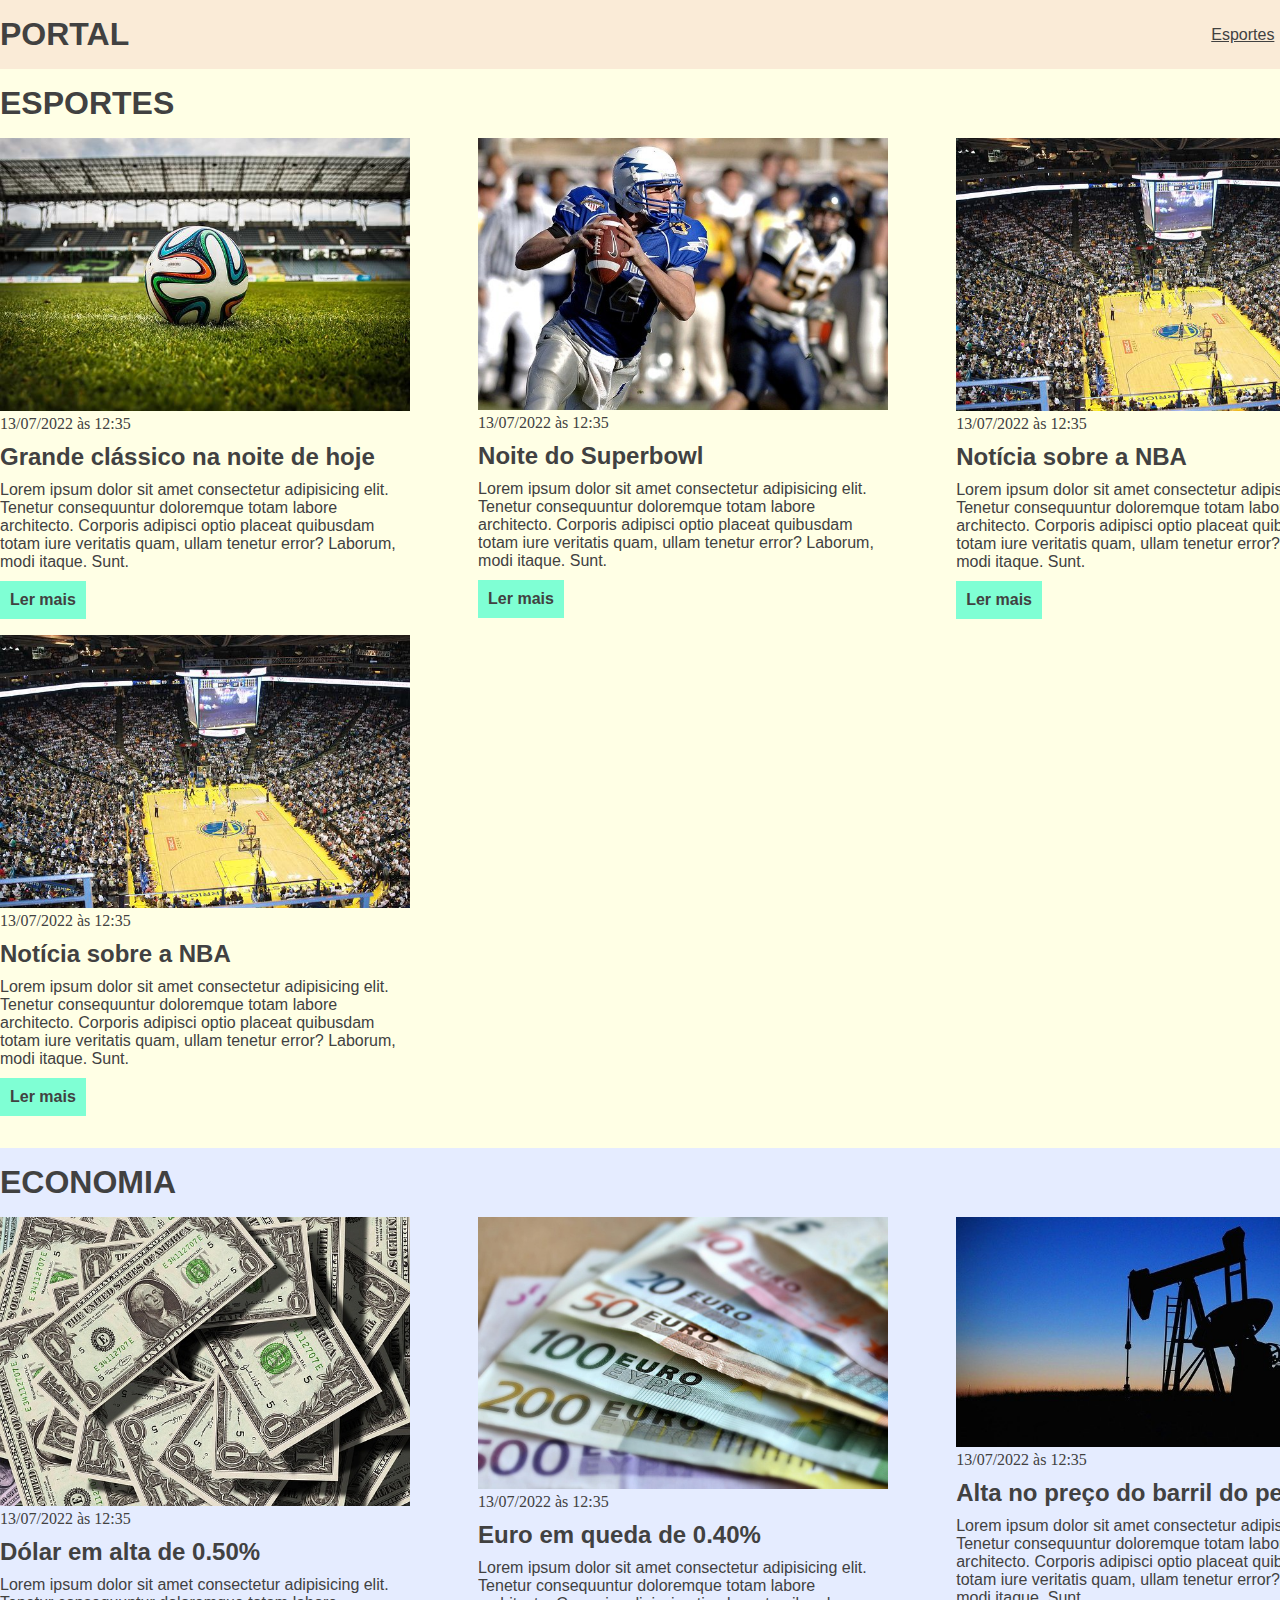
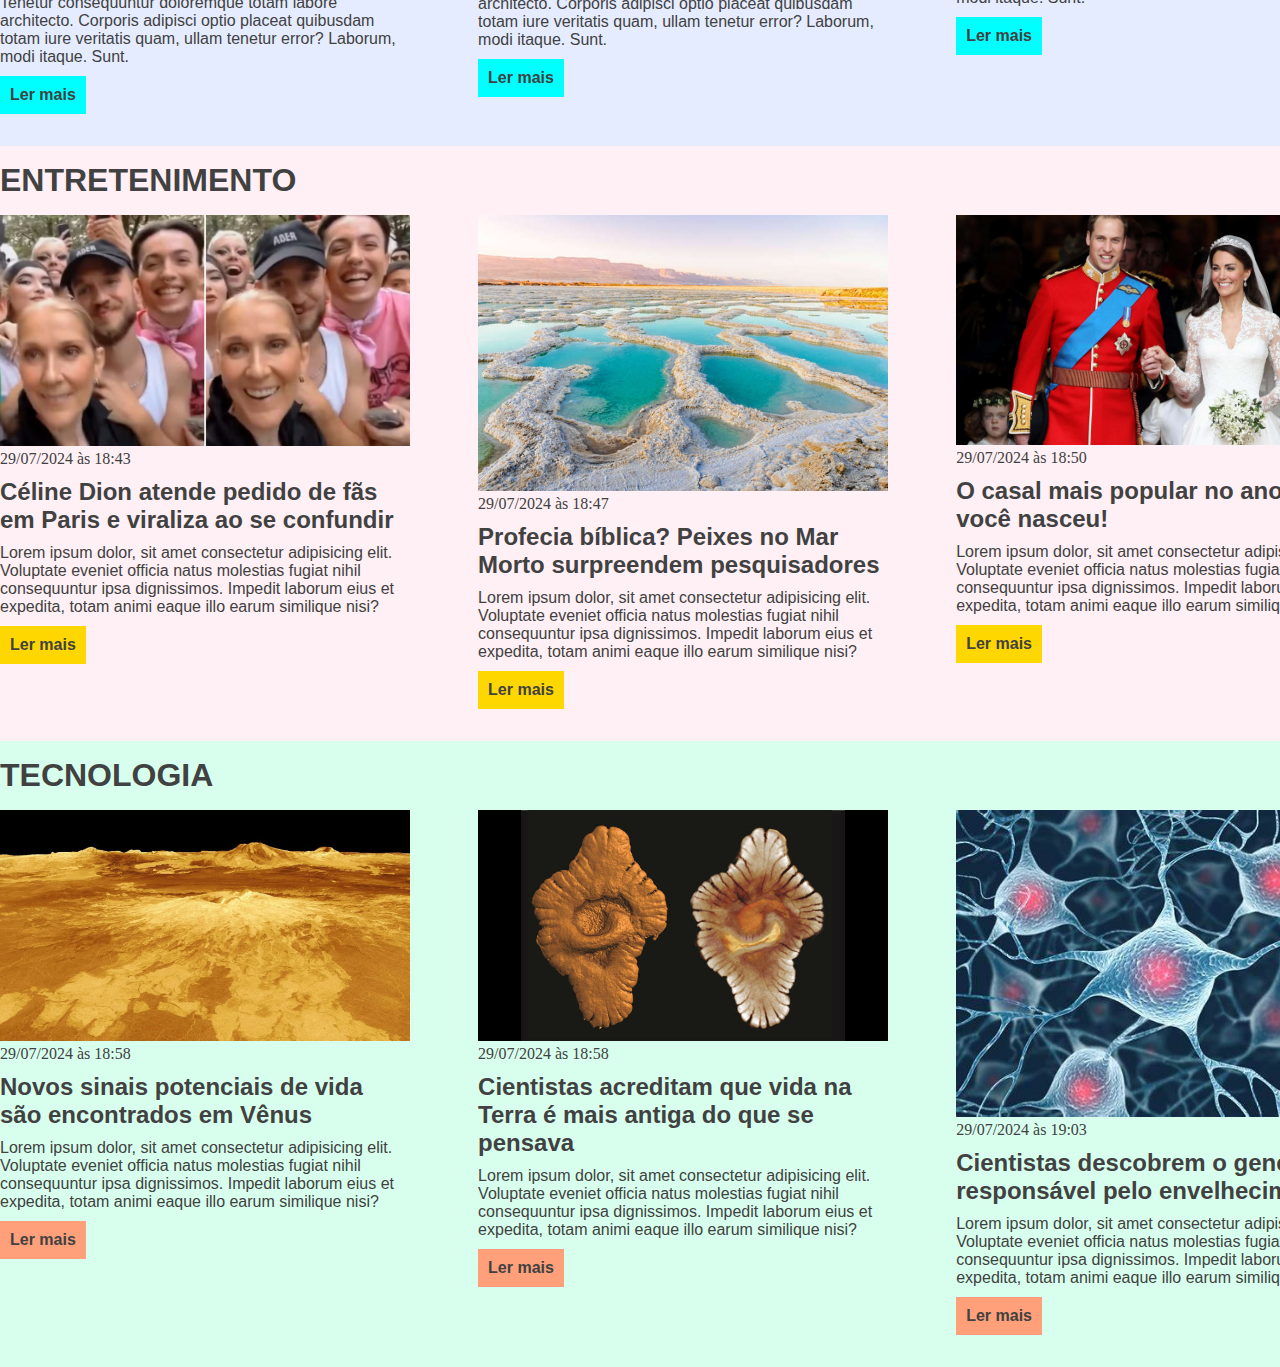
==== index.html @ a3bfd8f8 "commit inicial" ====
<!DOCTYPE html>
<html lang="pt-BR">
<head>
    <meta charset="UTF-8">
    <meta http-equiv="X-UA-Compatible" content="IE=edge">
    <meta name="viewport" content="width=device-width, initial-scale=1.0">
    <title>Meu portal de notícias</title>
    <link rel="stylesheet" href="./main.css" />
</head>
<body>
    <header id="titulo">
        <div class="container">
            <h1>PORTAL</h1>
            <nav>
                <ul>
                    <li>
                        <a href="#esportes" title="Ir para a seção de esportes">Esportes</a>
                    </li>
                    <li>
                        <a href="#economia" title="Ir para a seção de notícias">Economia</a>
                    </li>
                </ul>
            </nav>
        </div>
    </header>
    <section id="esportes">
        <div class="container">
            <h2>Esportes</h2>
                <div class="articles">
                    <article>
                        <img src="./imagens/futebol.jpg" alt="Bola de futebol no gramado" />
                        <header>
                            <time class="postdata">13/07/2022 às 12:35</time>
                        </header>
                        <h3>Grande clássico na noite de hoje</h3>
                        <p>
                            Lorem ipsum dolor sit amet consectetur adipisicing elit. Tenetur consequuntur doloremque totam labore architecto. Corporis adipisci optio placeat quibusdam totam iure veritatis quam, ullam tenetur error? Laborum, modi itaque. Sunt.
                        </p>
                        <a href="#" title="Leia a notícia completa">Ler mais</a>
                    </article>
                    <article>
                        <img src="./imagens/futebol-americano.jpg" alt="Jogador de futebol americano correndo com a bola na mão" />
                        <header>
                            <time class="postdata">13/07/2022 às 12:35</time>
                        </header>
                        <h3>Noite do Superbowl</h3>
                        <p>
                            Lorem ipsum dolor sit amet consectetur adipisicing elit. Tenetur consequuntur doloremque totam labore architecto. Corporis adipisci optio placeat quibusdam totam iure veritatis quam, ullam tenetur error? Laborum, modi itaque. Sunt.
                        </p>
                        <a href="#" title="Leia a notícia completa">Ler mais</a>
                    </article>
                    <article>
                        <img src="./imagens/basquete.jpg" title="Vista aérea de uma quadra de basquete" />
                        <header>
                            <time class="postdata">13/07/2022 às 12:35</time>
                        </header>
                        <h3>Notícia sobre a NBA</h3>
                        <p>
                            Lorem ipsum dolor sit amet consectetur adipisicing elit. Tenetur consequuntur doloremque totam labore architecto. Corporis adipisci optio placeat quibusdam totam iure veritatis quam, ullam tenetur error? Laborum, modi itaque. Sunt.
                        </p>
                        <a href="#" title="Leia a notícia completa">Ler mais</a>
                    </article>
                    <article>
                        <img src="./imagens/basquete.jpg" title="Vista aérea de uma quadra de basquete" />
                        <header>
                            <time class="postdata">13/07/2022 às 12:35</time>
                        </header>
                        <h3>Notícia sobre a NBA</h3>
                        <p>
                            Lorem ipsum dolor sit amet consectetur adipisicing elit. Tenetur consequuntur doloremque totam labore architecto. Corporis adipisci optio placeat quibusdam totam iure veritatis quam, ullam tenetur error? Laborum, modi itaque. Sunt.
                        </p>
                        <a href="#" title="Leia a notícia completa">Ler mais</a>
                    </article>
                </div>
        </div>
    </section>
    <section id="economia">
        <div class="container">
            <h2>Economia</h2>
                <div class="articles">
                    <article>
                        <img src="./imagens/dolares.jpg" alt="Muitos dólares" />
                        <header>
                            <time class="postdata">13/07/2022 às 12:35</time>
                        </header>
                        <h3>Dólar em alta de 0.50%</h3>
                        <p>
                            Lorem ipsum dolor sit amet consectetur adipisicing elit. Tenetur consequuntur doloremque totam labore architecto. Corporis adipisci optio placeat quibusdam totam iure veritatis quam, ullam tenetur error? Laborum, modi itaque. Sunt.
                        </p>
                        <a href="#" title="Leia a notícia completa">Ler mais</a>
                    </article>
                    <article>
                        <img src="./imagens/euro.jpg" alt="Várias notas de euro" />
                        <header>
                            <time class="postdata">13/07/2022 às 12:35</time>
                        </header>
                        <h3>Euro em queda de 0.40%</h3>
                        <p>
                            Lorem ipsum dolor sit amet consectetur adipisicing elit. Tenetur consequuntur doloremque totam labore architecto. Corporis adipisci optio placeat quibusdam totam iure veritatis quam, ullam tenetur error? Laborum, modi itaque. Sunt.
                        </p>
                        <a href="#" title="Leia a notícia completa">Ler mais</a>
                    </article>
                    <article>
                        <img src="./imagens/petroleo.jpg" alt="Extração de petróleo" />
                        <header>
                            <time class="postdata">13/07/2022 às 12:35</time>
                        </header>
                        <h3>Alta no preço do barril do petróleo</h3>
                        <p>
                            Lorem ipsum dolor sit amet consectetur adipisicing elit. Tenetur consequuntur doloremque totam labore architecto. Corporis adipisci optio placeat quibusdam totam iure veritatis quam, ullam tenetur error? Laborum, modi itaque. Sunt.
                        </p>
                        <a href="#" title="Leia a notícia completa">Ler mais</a>
                    </article>
                </div>
        </div>
    </section>
    <section id="entretenimento">
        <div class="container">
            <h2>Entretenimento</h2>
            <div class="articles">
                <article>
                    <img src="./imagens/celine-dion.jpg" alt="Selfie de Celine Dion com fãs">
                    <header>
                        <time class="postdata">29/07/2024 às 18:43</time>
                    </header>
                    <h3>Céline Dion atende pedido de fãs em Paris e viraliza ao se confundir</h3>
                    <p>
                        Lorem ipsum dolor, sit amet consectetur adipisicing elit. Voluptate eveniet officia natus molestias fugiat nihil consequuntur ipsa dignissimos. Impedit laborum eius et expedita, totam animi eaque illo earum similique nisi?
                    </p>
                    <a href="#" title="Leia a notícia completa">Ler mais</a>
                </article>
                <article>
                    <img src="./imagens/mar-morto.jpg" alt="Vista de cima do Mar Morto">
                    <header>
                        <time class="postdata">29/07/2024 às 18:47</time>
                    </header>
                    <h3>Profecia bíblica? Peixes no Mar Morto surpreendem pesquisadores</h3>
                    <p>
                        Lorem ipsum dolor, sit amet consectetur adipisicing elit. Voluptate eveniet officia natus molestias fugiat nihil consequuntur ipsa dignissimos. Impedit laborum eius et expedita, totam animi eaque illo earum similique nisi?
                    </p>
                    <a href="#" title="Leia a notícia completa">Ler mais</a>
                </article>
                <article>
                    <img src="./imagens/casal-popular.jpg" alt="Casal Príncipe William e Kate Middleton">
                    <header>
                        <time class="postdata">29/07/2024 às 18:50</time>
                    </header>
                    <h3>O casal mais popular no ano que você nasceu!</h3>
                    <p>
                        Lorem ipsum dolor, sit amet consectetur adipisicing elit. Voluptate eveniet officia natus molestias fugiat nihil consequuntur ipsa dignissimos. Impedit laborum eius et expedita, totam animi eaque illo earum similique nisi?
                    </p>
                    <a href="#" title="Leia a notícia completa">Ler mais</a>
                </article>
            </div>
        </div>
    </section>
    <section id="tecnologia">
        <div class="container">
            <h2>Tecnologia</h2>
            <div class="articles">
                <article>
                    <img src="./imagens/planeta-venus.jpg" alt="Superfície do Planeta Vênus">
                    <header>
                        <time class="postdata">29/07/2024 às 18:58</time>
                    </header>
                    <h3>Novos sinais potenciais de vida são encontrados em Vênus</h3>
                    <p>
                        Lorem ipsum dolor, sit amet consectetur adipisicing elit. Voluptate eveniet officia natus molestias fugiat nihil consequuntur ipsa dignissimos. Impedit laborum eius et expedita, totam animi eaque illo earum similique nisi?
                    </p>
                    <a href="#" title="Leia a notícia completa">Ler mais</a>
                </article>
                <article>
                    <img src="./imagens/fosseis-gabao.jpg" alt="Fotos de fósseis encontrados no Gabão, país da África Central">
                    <header>
                        <time class="postdata">29/07/2024 às 18:58</time>
                    </header>
                    <h3>Cientistas acreditam que vida na Terra é mais antiga do que se pensava</h3>
                    <p>
                        Lorem ipsum dolor, sit amet consectetur adipisicing elit. Voluptate eveniet officia natus molestias fugiat nihil consequuntur ipsa dignissimos. Impedit laborum eius et expedita, totam animi eaque illo earum similique nisi?
                    </p>
                    <a href="#" title="Leia a notícia completa">Ler mais</a>
                </article>
                <article>
                    <img src="./imagens/gene-envelhecimento.jpg" alt="Imagem ilustrativa de genes do dna humano">
                    <header>
                        <time class="postdata">29/07/2024 às 19:03</time>
                    </header>
                    <h3>Cientistas descobrem o gene responsável pelo envelhecimento</h3>
                    <p>
                        Lorem ipsum dolor, sit amet consectetur adipisicing elit. Voluptate eveniet officia natus molestias fugiat nihil consequuntur ipsa dignissimos. Impedit laborum eius et expedita, totam animi eaque illo earum similique nisi?
                    </p>
                    <a href="#" title="Leia a notícia completa">Ler mais</a>
                </article>
            </div>
        </div>
    </section>
</body>
</html>
---- main.css ----
*{box-sizing: border-box; margin: 0; padding: 0;}

*{color: #414141;}

header .container {display: flex; align-items: center; justify-content: space-between;}
body > header{
    background-color: antiquewhite;
    padding: 16px 0 ;
    font-family: Arial, Helvetica, sans-serif;}

header li{display: inline; margin-left: 16px;}
header li a{color: #414141;}
header h1{font-family: Arial, Helvetica, sans-serif;font-weight: 900;}

.container {width: 1366px; margin: 0 auto;}

.articles {
    display: flex;
    flex-wrap: wrap;
    justify-content: space-between;}
.articles article img {width: 100%;}
.articles article{width: 30%;}

section{padding: 16px 0;}
section h2{
    font-size: 32px;
    font-family: Arial, Helvetica, sans-serif;
    text-transform: uppercase; font-weight: 900;}
section h2,.articles article{padding-bottom: 16px;}

.articles article h3{ margin-top: 10px; margin-bottom: 10px;}

.articles article a{
    background-color: aquamarine;
    padding: 10px;
    margin-top: 10px;
    display: inline-block;
    text-decoration: none;
    font-weight: bold;}
.articles article a:hover{
    text-decoration: underline;}

.articles article p, .articles article a
{font-family: Arial, Helvetica, sans-serif;}

.articles article h3{
    font-size: 24px;
    font-family: Arial, Helvetica, sans-serif;
}

#esportes {background-color: rgb(255, 255, 0, 0.1);}

#economia {background-color: rgba(0, 68, 255, 0.1)}
#economia .articles article a{background-color: aqua;}

#entretenimento {background-color: #FFF0F5}
#entretenimento .articles article a{background-color: #FFD700;}
#tecnologia {background-color: #d8ffed;}
#tecnologia .articles article a {background-color: #FFA07A;}
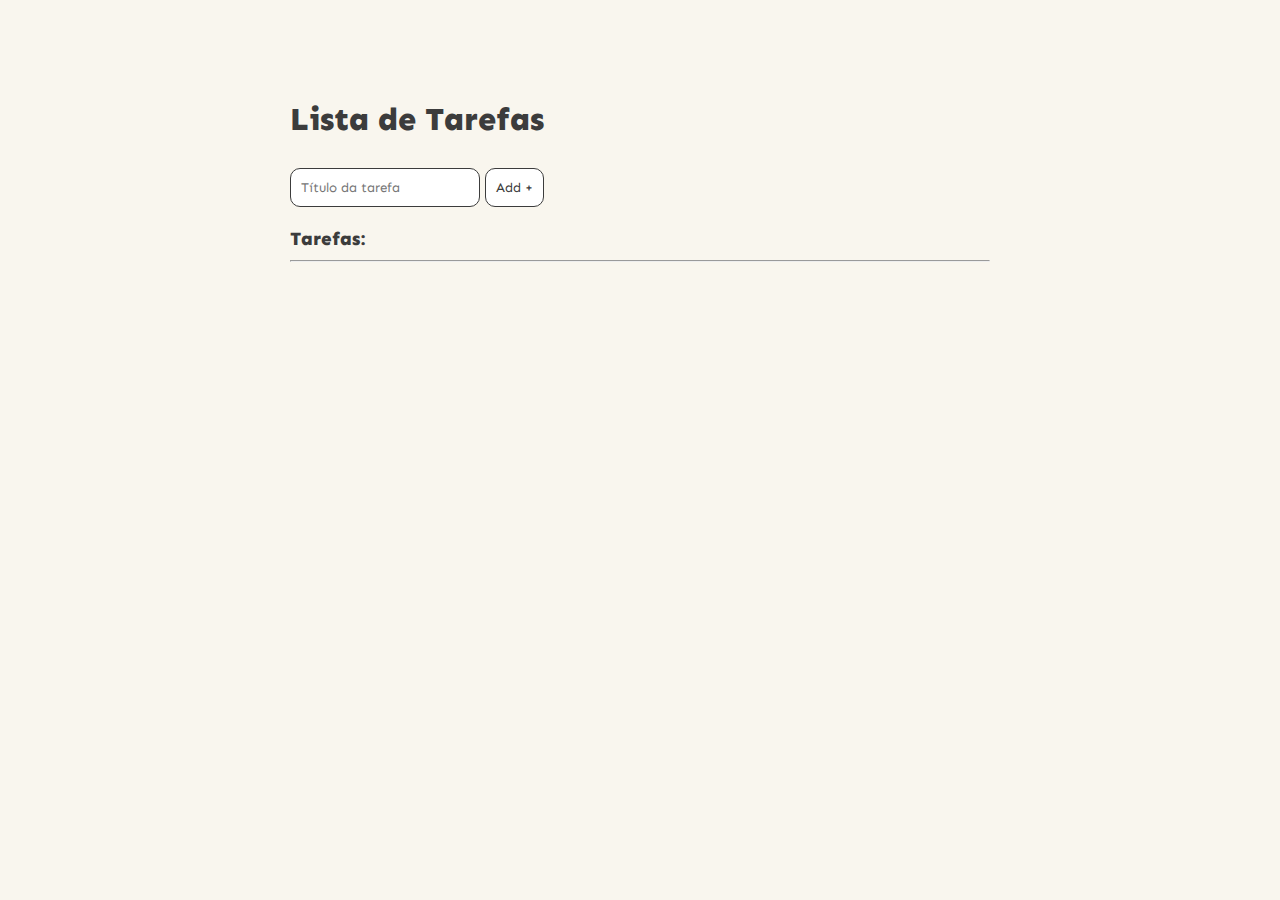
==== commit 0ab44993: "commit inicial" ====
--- a/index.html
+++ b/index.html
@@ -1,198 +1,28 @@
-<!DOCTYPE html>
-<html lang="pt-BR">
-<head>
-    <meta charset="UTF-8">
-    <meta http-equiv="X-UA-Compatible" content="IE=edge">
-    <meta name="viewport" content="width=device-width, initial-scale=1.0">
-    <title>Meu portal de notícias</title>
-    <link rel="stylesheet" href="./main.css" />
-</head>
-<body>
-    <header id="titulo">
-        <div class="container">
-            <h1>PORTAL</h1>
-            <nav>
-                <ul>
-                    <li>
-                        <a href="#esportes" title="Ir para a seção de esportes">Esportes</a>
-                    </li>
-                    <li>
-                        <a href="#economia" title="Ir para a seção de notícias">Economia</a>
-                    </li>
-                </ul>
-            </nav>
-        </div>
-    </header>
-    <section id="esportes">
-        <div class="container">
-            <h2>Esportes</h2>
-                <div class="articles">
-                    <article>
-                        <img src="./imagens/futebol.jpg" alt="Bola de futebol no gramado" />
-                        <header>
-                            <time class="postdata">13/07/2022 às 12:35</time>
-                        </header>
-                        <h3>Grande clássico na noite de hoje</h3>
-                        <p>
-                            Lorem ipsum dolor sit amet consectetur adipisicing elit. Tenetur consequuntur doloremque totam labore architecto. Corporis adipisci optio placeat quibusdam totam iure veritatis quam, ullam tenetur error? Laborum, modi itaque. Sunt.
-                        </p>
-                        <a href="#" title="Leia a notícia completa">Ler mais</a>
-                    </article>
-                    <article>
-                        <img src="./imagens/futebol-americano.jpg" alt="Jogador de futebol americano correndo com a bola na mão" />
-                        <header>
-                            <time class="postdata">13/07/2022 às 12:35</time>
-                        </header>
-                        <h3>Noite do Superbowl</h3>
-                        <p>
-                            Lorem ipsum dolor sit amet consectetur adipisicing elit. Tenetur consequuntur doloremque totam labore architecto. Corporis adipisci optio placeat quibusdam totam iure veritatis quam, ullam tenetur error? Laborum, modi itaque. Sunt.
-                        </p>
-                        <a href="#" title="Leia a notícia completa">Ler mais</a>
-                    </article>
-                    <article>
-                        <img src="./imagens/basquete.jpg" title="Vista aérea de uma quadra de basquete" />
-                        <header>
-                            <time class="postdata">13/07/2022 às 12:35</time>
-                        </header>
-                        <h3>Notícia sobre a NBA</h3>
-                        <p>
-                            Lorem ipsum dolor sit amet consectetur adipisicing elit. Tenetur consequuntur doloremque totam labore architecto. Corporis adipisci optio placeat quibusdam totam iure veritatis quam, ullam tenetur error? Laborum, modi itaque. Sunt.
-                        </p>
-                        <a href="#" title="Leia a notícia completa">Ler mais</a>
-                    </article>
-                    <article>
-                        <img src="./imagens/basquete.jpg" title="Vista aérea de uma quadra de basquete" />
-                        <header>
-                            <time class="postdata">13/07/2022 às 12:35</time>
-                        </header>
-                        <h3>Notícia sobre a NBA</h3>
-                        <p>
-                            Lorem ipsum dolor sit amet consectetur adipisicing elit. Tenetur consequuntur doloremque totam labore architecto. Corporis adipisci optio placeat quibusdam totam iure veritatis quam, ullam tenetur error? Laborum, modi itaque. Sunt.
-                        </p>
-                        <a href="#" title="Leia a notícia completa">Ler mais</a>
-                    </article>
-                </div>
-        </div>
-    </section>
-    <section id="economia">
-        <div class="container">
-            <h2>Economia</h2>
-                <div class="articles">
-                    <article>
-                        <img src="./imagens/dolares.jpg" alt="Muitos dólares" />
-                        <header>
-                            <time class="postdata">13/07/2022 às 12:35</time>
-                        </header>
-                        <h3>Dólar em alta de 0.50%</h3>
-                        <p>
-                            Lorem ipsum dolor sit amet consectetur adipisicing elit. Tenetur consequuntur doloremque totam labore architecto. Corporis adipisci optio placeat quibusdam totam iure veritatis quam, ullam tenetur error? Laborum, modi itaque. Sunt.
-                        </p>
-                        <a href="#" title="Leia a notícia completa">Ler mais</a>
-                    </article>
-                    <article>
-                        <img src="./imagens/euro.jpg" alt="Várias notas de euro" />
-                        <header>
-                            <time class="postdata">13/07/2022 às 12:35</time>
-                        </header>
-                        <h3>Euro em queda de 0.40%</h3>
-                        <p>
-                            Lorem ipsum dolor sit amet consectetur adipisicing elit. Tenetur consequuntur doloremque totam labore architecto. Corporis adipisci optio placeat quibusdam totam iure veritatis quam, ullam tenetur error? Laborum, modi itaque. Sunt.
-                        </p>
-                        <a href="#" title="Leia a notícia completa">Ler mais</a>
-                    </article>
-                    <article>
-                        <img src="./imagens/petroleo.jpg" alt="Extração de petróleo" />
-                        <header>
-                            <time class="postdata">13/07/2022 às 12:35</time>
-                        </header>
-                        <h3>Alta no preço do barril do petróleo</h3>
-                        <p>
-                            Lorem ipsum dolor sit amet consectetur adipisicing elit. Tenetur consequuntur doloremque totam labore architecto. Corporis adipisci optio placeat quibusdam totam iure veritatis quam, ullam tenetur error? Laborum, modi itaque. Sunt.
-                        </p>
-                        <a href="#" title="Leia a notícia completa">Ler mais</a>
-                    </article>
-                </div>
-        </div>
-    </section>
-    <section id="entretenimento">
-        <div class="container">
-            <h2>Entretenimento</h2>
-            <div class="articles">
-                <article>
-                    <img src="./imagens/celine-dion.jpg" alt="Selfie de Celine Dion com fãs">
-                    <header>
-                        <time class="postdata">29/07/2024 às 18:43</time>
-                    </header>
-                    <h3>Céline Dion atende pedido de fãs em Paris e viraliza ao se confundir</h3>
-                    <p>
-                        Lorem ipsum dolor, sit amet consectetur adipisicing elit. Voluptate eveniet officia natus molestias fugiat nihil consequuntur ipsa dignissimos. Impedit laborum eius et expedita, totam animi eaque illo earum similique nisi?
-                    </p>
-                    <a href="#" title="Leia a notícia completa">Ler mais</a>
-                </article>
-                <article>
-                    <img src="./imagens/mar-morto.jpg" alt="Vista de cima do Mar Morto">
-                    <header>
-                        <time class="postdata">29/07/2024 às 18:47</time>
-                    </header>
-                    <h3>Profecia bíblica? Peixes no Mar Morto surpreendem pesquisadores</h3>
-                    <p>
-                        Lorem ipsum dolor, sit amet consectetur adipisicing elit. Voluptate eveniet officia natus molestias fugiat nihil consequuntur ipsa dignissimos. Impedit laborum eius et expedita, totam animi eaque illo earum similique nisi?
-                    </p>
-                    <a href="#" title="Leia a notícia completa">Ler mais</a>
-                </article>
-                <article>
-                    <img src="./imagens/casal-popular.jpg" alt="Casal Príncipe William e Kate Middleton">
-                    <header>
-                        <time class="postdata">29/07/2024 às 18:50</time>
-                    </header>
-                    <h3>O casal mais popular no ano que você nasceu!</h3>
-                    <p>
-                        Lorem ipsum dolor, sit amet consectetur adipisicing elit. Voluptate eveniet officia natus molestias fugiat nihil consequuntur ipsa dignissimos. Impedit laborum eius et expedita, totam animi eaque illo earum similique nisi?
-                    </p>
-                    <a href="#" title="Leia a notícia completa">Ler mais</a>
-                </article>
-            </div>
-        </div>
-    </section>
-    <section id="tecnologia">
-        <div class="container">
-            <h2>Tecnologia</h2>
-            <div class="articles">
-                <article>
-                    <img src="./imagens/planeta-venus.jpg" alt="Superfície do Planeta Vênus">
-                    <header>
-                        <time class="postdata">29/07/2024 às 18:58</time>
-                    </header>
-                    <h3>Novos sinais potenciais de vida são encontrados em Vênus</h3>
-                    <p>
-                        Lorem ipsum dolor, sit amet consectetur adipisicing elit. Voluptate eveniet officia natus molestias fugiat nihil consequuntur ipsa dignissimos. Impedit laborum eius et expedita, totam animi eaque illo earum similique nisi?
-                    </p>
-                    <a href="#" title="Leia a notícia completa">Ler mais</a>
-                </article>
-                <article>
-                    <img src="./imagens/fosseis-gabao.jpg" alt="Fotos de fósseis encontrados no Gabão, país da África Central">
-                    <header>
-                        <time class="postdata">29/07/2024 às 18:58</time>
-                    </header>
-                    <h3>Cientistas acreditam que vida na Terra é mais antiga do que se pensava</h3>
-                    <p>
-                        Lorem ipsum dolor, sit amet consectetur adipisicing elit. Voluptate eveniet officia natus molestias fugiat nihil consequuntur ipsa dignissimos. Impedit laborum eius et expedita, totam animi eaque illo earum similique nisi?
-                    </p>
-                    <a href="#" title="Leia a notícia completa">Ler mais</a>
-                </article>
-                <article>
-                    <img src="./imagens/gene-envelhecimento.jpg" alt="Imagem ilustrativa de genes do dna humano">
-                    <header>
-                        <time class="postdata">29/07/2024 às 19:03</time>
-                    </header>
-                    <h3>Cientistas descobrem o gene responsável pelo envelhecimento</h3>
-                    <p>
-                        Lorem ipsum dolor, sit amet consectetur adipisicing elit. Voluptate eveniet officia natus molestias fugiat nihil consequuntur ipsa dignissimos. Impedit laborum eius et expedita, totam animi eaque illo earum similique nisi?
-                    </p>
-                    <a href="#" title="Leia a notícia completa">Ler mais</a>
-                </article>
-            </div>
-        </div>
-    </section>
-</body>
+<!DOCTYPE html>
+<html lang="pt-br">
+<head>
+    <meta charset="UTF-8">
+    <meta name="viewport" content="width=device-width, initial-scale=1.0">
+    <title>Lista de Tarefas</title>
+    <link rel="stylesheet" href="./style.css">
+    <link rel="preconnect" href="https://fonts.googleapis.com">
+    <link rel="preconnect" href="https://fonts.gstatic.com" crossorigin>
+    <link href="https://fonts.googleapis.com/css2?family=Sen:wght@400..800&display=swap" rel="stylesheet">
+</head>
+<body>
+    <div class="tarefas">
+        <h1>Lista de Tarefas</h1>
+        <form id="form-tarefas">
+            <input type="text" id="nova-tarefa" required placeholder="Título da tarefa">
+            <button type="submit">Add +</button>
+            <button id="botao-limpar" type="reset">Limpar x</button>
+        </form>
+        <div class="lista-de-tarefas">
+            <h3>Tarefas:</h3> <hr>
+            <li class="tarefa-add"></li>
+        </div>
+    </div>
+    <script src="https://code.jquery.com/jquery-3.7.1.js"></script>
+    <script src="./main.js"></script>
+</body>
 </html>--- a/style.css
+++ b/style.css
@@ -0,0 +1,45 @@
+* {
+    margin: 0; padding: 0; box-sizing: border-box;
+    font-family: "Sen", sans-serif; font-optical-sizing: auto;
+    background-color: #f9f6ee; color: rgb(60, 60, 60);}
+
+.tarefas {
+    padding-top: 100px;
+    max-width: 700px; width: 100%; margin: 0 auto;
+    align-items: center; justify-content: center;}
+
+.tarefas h1 {
+    margin-bottom: 30px; font-weight: 800;}
+
+form {
+    margin-bottom: 20px;}
+
+input {
+    border: 0.7px solid rgb(60, 60, 60); background-color: #ffff;
+    border-radius: 10px; padding: 10px;}
+
+button {
+    border-radius: 10px; padding: 10px;
+    border: 0.7px solid rgb(60, 60, 60); background-color: #ffff;}
+
+button:hover {
+    background-color: #eaffed;}
+
+#botao-limpar{display: none;}
+
+#botao-limpar:hover {
+    background-color: #ffeaea;}
+
+.lista-de-tarefas h3, hr {
+    margin-bottom: 10px; font-weight: 800;}
+
+.lista-de-tarefas li {
+    list-style: none; margin-bottom: 10px;
+    font-weight: 700;}
+
+.line-through {
+    text-decoration: line-through;}
+
+.riscar-tarefa {
+    margin-right: 10px;
+}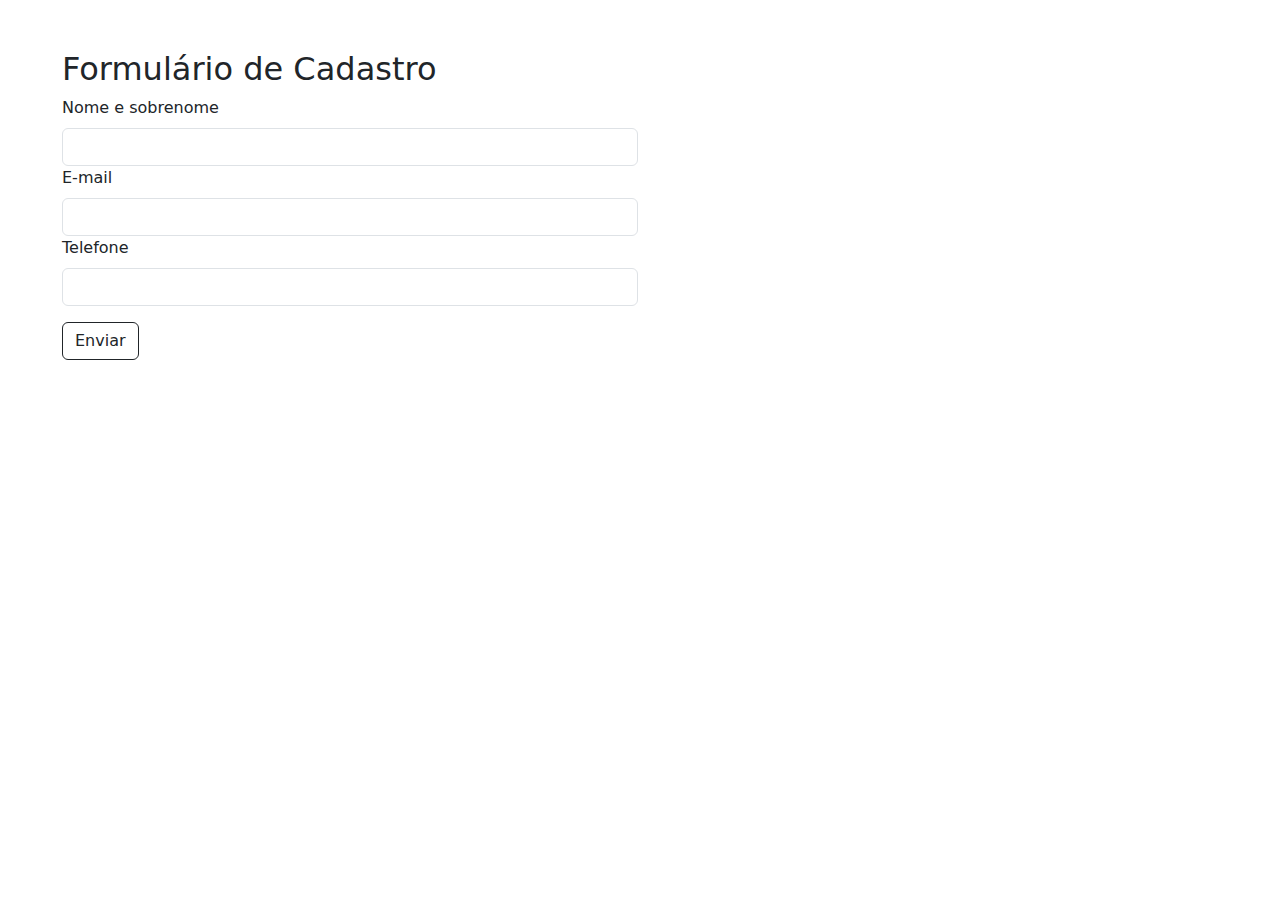
==== commit 44737595: "commit inicial" ====
--- a/index.html
+++ b/index.html
@@ -3,26 +3,36 @@
 <head>
     <meta charset="UTF-8">
     <meta name="viewport" content="width=device-width, initial-scale=1.0">
-    <title>Lista de Tarefas</title>
-    <link rel="stylesheet" href="./style.css">
-    <link rel="preconnect" href="https://fonts.googleapis.com">
-    <link rel="preconnect" href="https://fonts.gstatic.com" crossorigin>
-    <link href="https://fonts.googleapis.com/css2?family=Sen:wght@400..800&display=swap" rel="stylesheet">
+    <title>Formulário Bootstrap</title>
+    <link rel="stylesheet" href="https://cdn.jsdelivr.net/npm/bootstrap@5.3.3/dist/css/bootstrap.min.css">
+    <style>
+        .row {
+            max-width: 600px;
+            margin: 50px 50px;
+        }
+
+        button {
+            margin-top: 16px;
+        }
+    </style>
 </head>
 <body>
-    <div class="tarefas">
-        <h1>Lista de Tarefas</h1>
-        <form id="form-tarefas">
-            <input type="text" id="nova-tarefa" required placeholder="Título da tarefa">
-            <button type="submit">Add +</button>
-            <button id="botao-limpar" type="reset">Limpar x</button>
+    <div class="row">
+        <div class="col">
+            <h2>Formulário de Cadastro</h2>
+        <form>
+            <label class="form-label" for="Nome">Nome e sobrenome</label>
+            <input class="form-control" type="text" id="Nome" required>
+
+            <label class="form-label" for="mail">E-mail</label>
+            <input class="form-control" type="email" id="mail" required>
+
+            <label class="form-label" for="phone">Telefone</label>
+            <input class="form-control" type="number" id="phone" min="0">
+
+            <button class="btn btn-outline-dark" type="submit">Enviar</button>
         </form>
-        <div class="lista-de-tarefas">
-            <h3>Tarefas:</h3> <hr>
-            <li class="tarefa-add"></li>
         </div>
     </div>
-    <script src="https://code.jquery.com/jquery-3.7.1.js"></script>
-    <script src="./main.js"></script>
 </body>
 </html>